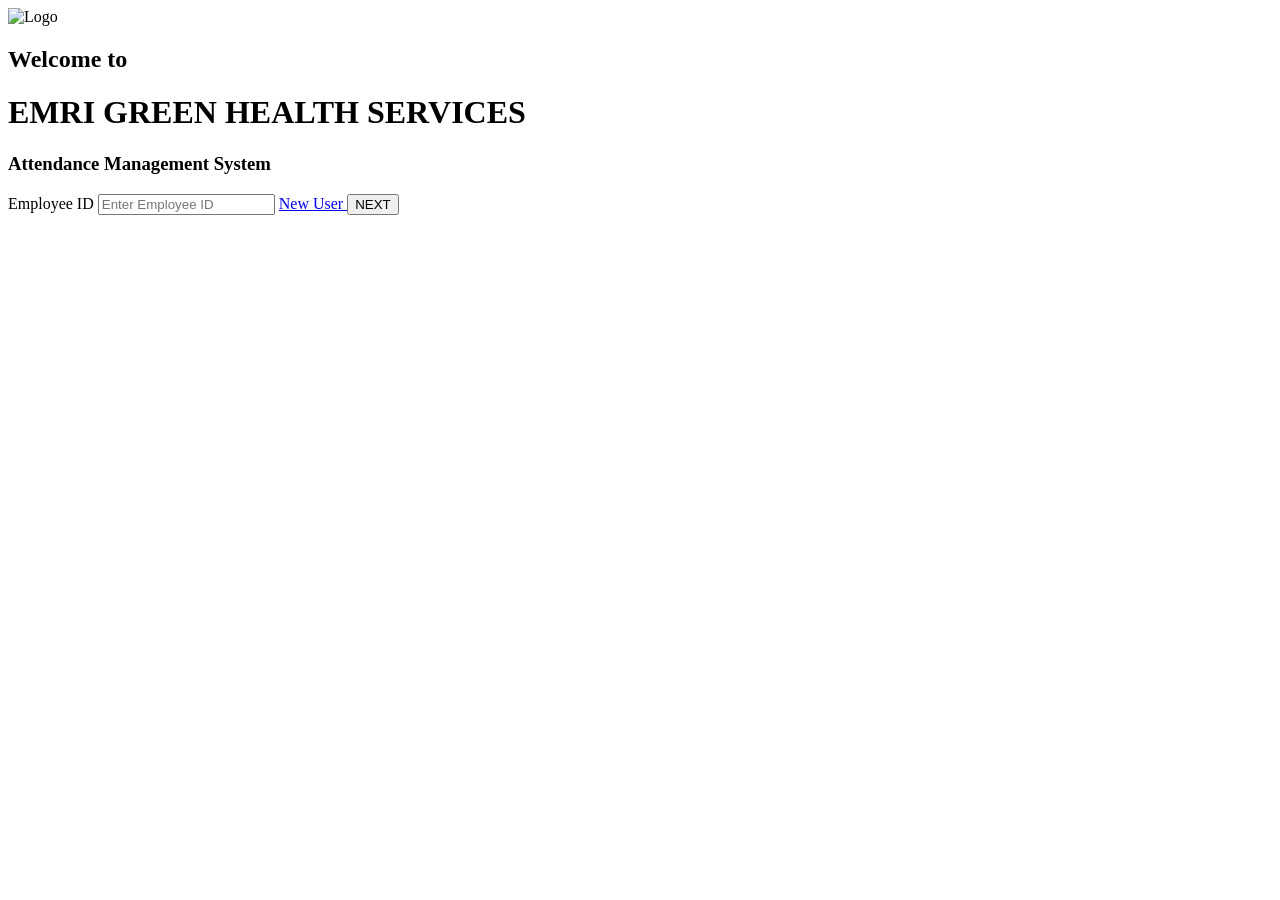
==== index.html @ b4c1cbae "Add initial HTML structure for attendance system" ====
<!DOCTYPE html>
<html lang="en">
<head>
<meta charset="UTF-8">
<meta name="viewport" content="width=device-width, initial-scale=1.0">

<title>Attendance Management System</title>

<link rel="stylesheet" href="style.css">

</head>

<body>

<div class="app">

    <div class="logo-box">
        <img src="images/logo.png" alt="Logo">
    </div>

    <h2>Welcome to</h2>

    <h1>EMRI GREEN HEALTH SERVICES</h1>

    <h3>Attendance Management System</h3>


    <div class="form-box">

        <label>Employee ID</label>

        <input 
        type="text" 
        id="gid"
        placeholder="Enter Employee ID">


        <a href="#">
            New User
        </a>


        <button onclick="nextPage()">
            NEXT
        </button>


    </div>

</div>


<script src="app.js"></script>

</body>
</html>
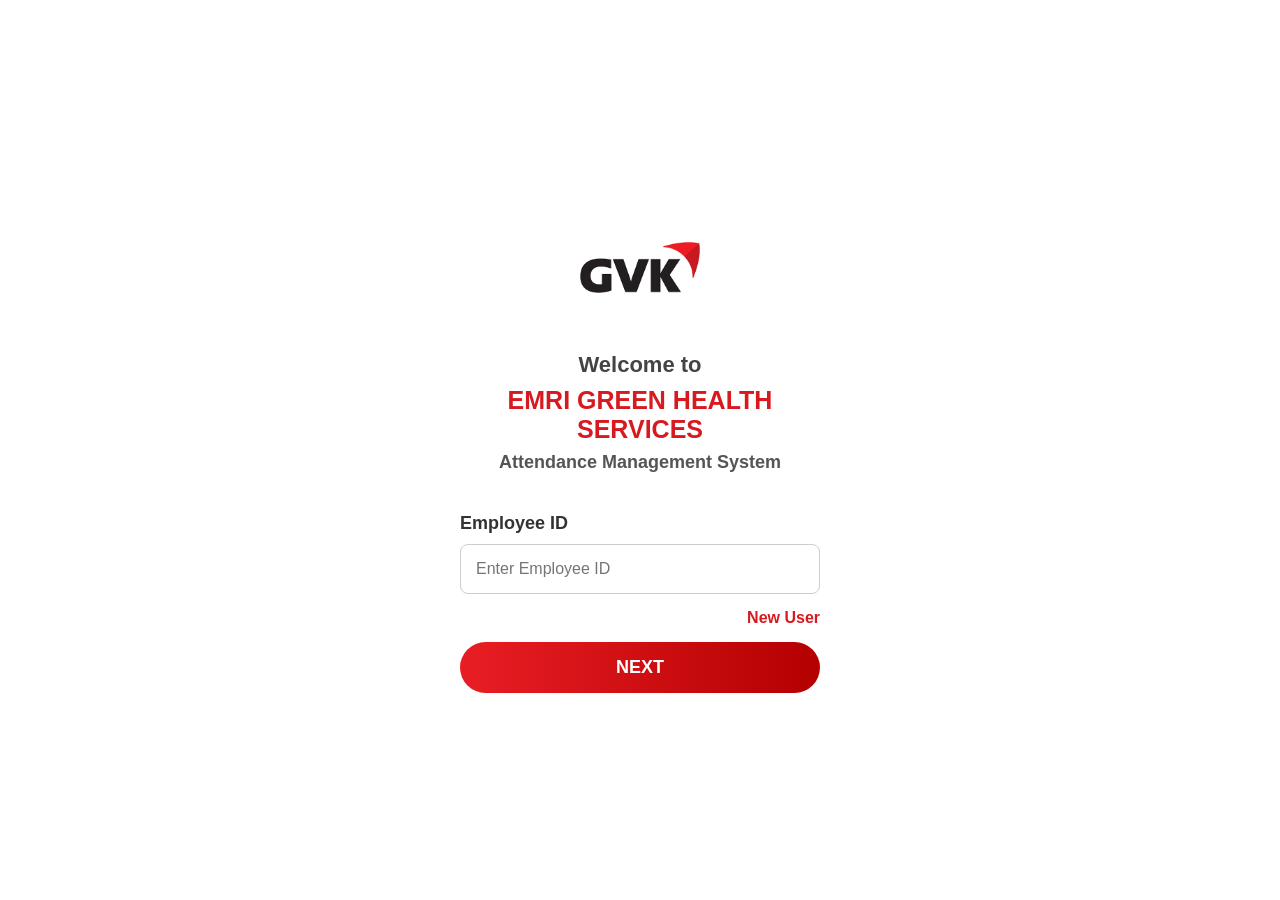
==== commit d811d893: "Update logo image source path in index.html" ====
--- a/index.html
+++ b/index.html
@@ -15,7 +15,7 @@
 <div class="app">
 
     <div class="logo-box">
-        <img src="images/logo.png" alt="Logo">
+        <img src="logo.png" alt="Logo">
     </div>
 
     <h2>Welcome to</h2>
--- a/style.css
+++ b/style.css
@@ -0,0 +1,194 @@
+*{
+    margin:0;
+    padding:0;
+    box-sizing:border-box;
+    font-family:Arial, sans-serif;
+}
+
+
+body{
+
+    min-height:100vh;
+    background:#ffffff;
+
+    display:flex;
+    justify-content:center;
+    align-items:center;
+
+}
+
+
+.app{
+
+    width:100%;
+    max-width:420px;
+
+    padding:30px;
+
+    text-align:center;
+
+}
+
+
+.logo-box img{
+
+    width:120px;
+    height:120px;
+
+    object-fit:contain;
+
+    margin-bottom:20px;
+
+}
+
+
+
+h2{
+
+    color:#444;
+    font-size:22px;
+
+}
+
+
+h1{
+
+    color:#d71920;
+
+    font-size:25px;
+
+    margin:8px 0;
+
+    font-weight:700;
+
+}
+
+
+
+h3{
+
+    color:#555;
+
+    font-size:18px;
+
+    margin-bottom:40px;
+
+}
+
+
+
+.form-box{
+
+    text-align:left;
+
+}
+
+
+label{
+
+    font-size:18px;
+
+    font-weight:bold;
+
+    color:#333;
+
+}
+
+
+input{
+
+    width:100%;
+
+    padding:15px;
+
+    margin-top:10px;
+
+    border-radius:8px;
+
+    border:1px solid #ccc;
+
+    font-size:16px;
+
+}
+
+
+
+a{
+
+    display:block;
+
+    text-align:right;
+
+    margin:15px 0;
+
+    color:#d71920;
+
+    text-decoration:none;
+
+    font-weight:bold;
+
+}
+
+
+
+button{
+
+    width:100%;
+
+    padding:15px;
+
+    border:none;
+
+    border-radius:30px;
+
+    background:linear-gradient(
+        90deg,
+        #e91e25,
+        #b40000
+    );
+
+
+    color:white;
+
+    font-size:18px;
+
+    font-weight:bold;
+
+    cursor:pointer;
+
+}
+
+
+
+button:hover{
+
+    opacity:.9;
+
+}
+
+
+
+
+@media(max-width:480px){
+
+    .app{
+
+        padding:20px;
+
+    }
+
+
+    h1{
+
+        font-size:22px;
+
+    }
+
+
+    h3{
+
+        font-size:16px;
+
+    }
+
+}
